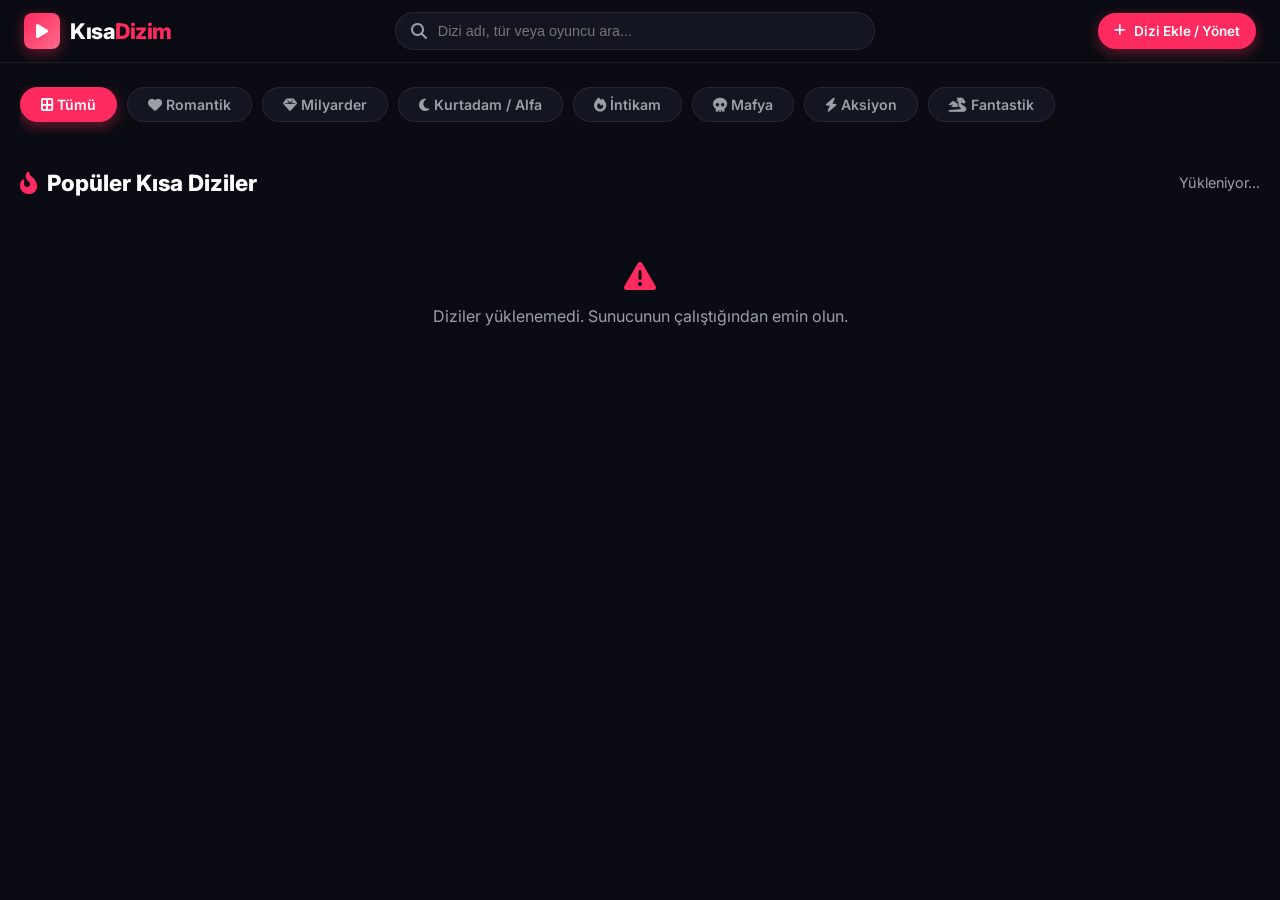
==== static/index.html @ 817a52bb "Add files via upload" ====
<!DOCTYPE html>
<html lang="tr">
<head>
  <meta charset="UTF-8">
  <meta name="viewport" content="width=device-width, initial-scale=1.0">
  <title>KısaDizim - Dikey Mini Dizi & Kısa Dizi İzle (Full HD)</title>
  <meta name="description" content="KısaDizim.com - En popüler dikey kısa dizileri, ReelShort, DramaBox ve GoodShort mini dizilerini Türkçe Dublaj ve Altyazılı Full HD ücretsiz izleyin.">
  <link rel="stylesheet" href="https://cdnjs.cloudflare.com/ajax/libs/font-awesome/6.5.1/css/all.min.css">
  <link rel="preconnect" href="https://fonts.googleapis.com">
  <link rel="preconnect" href="https://fonts.gstatic.com" crossorigin>
  <link href="https://fonts.googleapis.com/css2?family=Inter:wght@400;600;700;800&display=swap" rel="stylesheet">
  <link rel="stylesheet" href="/static/css/style.css">
</head>
<body>

  <!-- NAVBAR -->
  <header class="navbar">
    <a href="/" class="nav-brand">
      <div class="brand-icon">
        <i class="fas fa-play"></i>
      </div>
      <div>Kısa<span class="brand-accent">Dizim</span></div>
    </a>

    <div class="search-container">
      <i class="fas fa-search search-icon"></i>
      <input type="text" id="searchInput" class="search-input" placeholder="Dizi adı, tür veya oyuncu ara..." autocomplete="off">
    </div>

    <div class="nav-links">
      <a href="/admin" class="nav-btn primary">
        <i class="fas fa-plus"></i> Dizi Ekle / Yönet
      </a>
    </div>
  </header>

  <!-- MAIN CONTENT -->
  <main class="main-container">

    <!-- HERO FEATURED BANNER -->
    <section id="heroSection" class="hero-banner" style="display: none;">
      <div class="hero-overlay"></div>
      <div class="hero-content">
        <div class="hero-badges">
          <span class="badge badge-primary">Trend #1</span>
          <span class="badge badge-gold"><i class="fas fa-star"></i> 9.9</span>
          <span class="badge badge-glass" id="heroCategory">Fantastik</span>
        </div>
        <h1 class="hero-title" id="heroTitle">Yükleniyor...</h1>
        <p class="hero-desc" id="heroDesc"></p>
        <div class="hero-actions">
          <a href="#" id="heroPlayBtn" class="btn-cta">
            <i class="fas fa-play"></i> Hemen İzle
          </a>
          <a href="#" id="heroDetailBtn" class="btn-secondary">
            <i class="fas fa-info-circle"></i> Bölümler & Detay
          </a>
        </div>
      </div>
    </section>

    <!-- CATEGORY FILTER PILLS -->
    <div class="category-bar" id="categoryBar">
      <button class="cat-pill active" data-cat="Tümü"><i class="fas fa-border-all"></i> Tümü</button>
      <button class="cat-pill" data-cat="Romantik"><i class="fas fa-heart"></i> Romantik</button>
      <button class="cat-pill" data-cat="Milyarder"><i class="fas fa-gem"></i> Milyarder</button>
      <button class="cat-pill" data-cat="Kurtadam"><i class="fas fa-moon"></i> Kurtadam / Alfa</button>
      <button class="cat-pill" data-cat="İntikam"><i class="fas fa-fire"></i> İntikam</button>
      <button class="cat-pill" data-cat="Mafya"><i class="fas fa-skull"></i> Mafya</button>
      <button class="cat-pill" data-cat="Aksiyon"><i class="fas fa-bolt"></i> Aksiyon</button>
      <button class="cat-pill" data-cat="Fantastik"><i class="fas fa-dragon"></i> Fantastik</button>
    </div>

    <!-- DRAMA GRID -->
    <section>
      <div class="section-header">
        <h2 class="section-title">
          <i class="fas fa-fire-flame-curved"></i> Popüler Kısa Diziler
        </h2>
        <span id="seriesCount" style="color: var(--text-muted); font-size: 0.9rem;">Yükleniyor...</span>
      </div>

      <div class="drama-grid" id="dramaGrid">
        <!-- Rendered dynamically by app.js -->
      </div>
    </section>

  </main>

  <script src="/static/js/app.js"></script>
</body>
</html>
---- static/css/style.css ----
/* ========================================================
   KısaDizim - Modern Dikey Kısa Dizi Platformu CSS
   ======================================================== */

:root {
  --bg-main: #0b0c13;
  --bg-card: #131520;
  --bg-card-hover: #1c1e2e;
  --bg-overlay: rgba(11, 12, 19, 0.85);
  --primary: #ff2a5f;
  --primary-hover: #e01e4f;
  --primary-glow: rgba(255, 42, 95, 0.4);
  --accent-gold: #ffb400;
  --text-main: #ffffff;
  --text-muted: #9aa0a6;
  --border-color: rgba(255, 255, 255, 0.08);
  --radius-sm: 8px;
  --radius-md: 14px;
  --radius-lg: 20px;
  --transition: all 0.25s cubic-bezier(0.4, 0, 0.2, 1);
  --font-family: 'Inter', -apple-system, BlinkMacSystemFont, "Segoe UI", Roboto, sans-serif;
}

* {
  box-sizing: border-box;
  margin: 0;
  padding: 0;
}

body {
  font-family: var(--font-family);
  background-color: var(--bg-main);
  color: var(--text-main);
  min-height: 100vh;
  overflow-x: hidden;
  line-height: 1.5;
}

a {
  color: inherit;
  text-decoration: none;
}

button {
  font-family: inherit;
  cursor: pointer;
  border: none;
  background: none;
}

/* ========================================================
   HEADER & NAVBAR
   ======================================================== */
.navbar {
  position: sticky;
  top: 0;
  z-index: 100;
  background: rgba(11, 12, 19, 0.92);
  backdrop-filter: blur(16px);
  -webkit-backdrop-filter: blur(16px);
  border-bottom: 1px solid var(--border-color);
  padding: 12px 24px;
  display: flex;
  align-items: center;
  justify-content: space-between;
  gap: 20px;
}

.nav-brand {
  display: flex;
  align-items: center;
  gap: 10px;
  font-size: 1.35rem;
  font-weight: 800;
  letter-spacing: -0.5px;
  color: #fff;
}

.brand-icon {
  background: linear-gradient(135deg, var(--primary), #ff6b8b);
  width: 36px;
  height: 36px;
  border-radius: var(--radius-sm);
  display: flex;
  align-items: center;
  justify-content: center;
  box-shadow: 0 4px 14px var(--primary-glow);
  color: #fff;
  font-size: 1rem;
}

.brand-accent {
  color: var(--primary);
}

.search-container {
  flex: 1;
  max-width: 480px;
  position: relative;
}

.search-input {
  width: 100%;
  padding: 10px 16px 10px 42px;
  background: var(--bg-card);
  border: 1px solid var(--border-color);
  border-radius: 999px;
  color: #fff;
  font-size: 0.9rem;
  transition: var(--transition);
  outline: none;
}

.search-input:focus {
  border-color: var(--primary);
  box-shadow: 0 0 0 3px var(--primary-glow);
  background: #171926;
}

.search-icon {
  position: absolute;
  left: 16px;
  top: 50%;
  transform: translateY(-50%);
  color: var(--text-muted);
  pointer-events: none;
}

.nav-links {
  display: flex;
  align-items: center;
  gap: 16px;
}

.nav-btn {
  display: inline-flex;
  align-items: center;
  gap: 8px;
  padding: 8px 16px;
  border-radius: 999px;
  font-size: 0.85rem;
  font-weight: 600;
  transition: var(--transition);
  color: var(--text-muted);
}

.nav-btn:hover {
  color: #fff;
  background: rgba(255, 255, 255, 0.05);
}

.nav-btn.primary {
  background: var(--primary);
  color: #fff;
  box-shadow: 0 4px 14px var(--primary-glow);
}

.nav-btn.primary:hover {
  background: var(--primary-hover);
  transform: translateY(-1px);
}

/* ========================================================
   CONTAINER & LAYOUT
   ======================================================== */
.main-container {
  max-width: 1320px;
  margin: 0 auto;
  padding: 24px 20px 60px;
}

/* ========================================================
   HERO BANNER
   ======================================================== */
.hero-banner {
  position: relative;
  border-radius: var(--radius-lg);
  overflow: hidden;
  margin-bottom: 36px;
  background-size: cover;
  background-position: center;
  min-height: 420px;
  display: flex;
  align-items: flex-end;
  border: 1px solid var(--border-color);
  box-shadow: 0 20px 40px rgba(0, 0, 0, 0.6);
}

.hero-overlay {
  position: absolute;
  inset: 0;
  background: linear-gradient(0deg, #0b0c13 0%, rgba(11, 12, 19, 0.7) 50%, rgba(11, 12, 19, 0.3) 100%);
}

.hero-content {
  position: relative;
  z-index: 2;
  padding: 40px;
  max-width: 650px;
}

.hero-badges {
  display: flex;
  gap: 8px;
  margin-bottom: 12px;
}

.badge {
  padding: 4px 10px;
  border-radius: 6px;
  font-size: 0.75rem;
  font-weight: 700;
  text-transform: uppercase;
  letter-spacing: 0.5px;
}

.badge-primary {
  background: var(--primary);
  color: #fff;
}

.badge-gold {
  background: var(--accent-gold);
  color: #000;
}

.badge-glass {
  background: rgba(255, 255, 255, 0.15);
  backdrop-filter: blur(8px);
  color: #fff;
}

.hero-title {
  font-size: 2.2rem;
  font-weight: 800;
  line-height: 1.2;
  margin-bottom: 12px;
}

.hero-desc {
  font-size: 0.95rem;
  color: #d1d5db;
  line-height: 1.6;
  margin-bottom: 24px;
  display: -webkit-box;
  -webkit-line-clamp: 3;
  -webkit-box-orient: vertical;
  overflow: hidden;
}

.hero-actions {
  display: flex;
  align-items: center;
  gap: 14px;
}

.btn-cta {
  display: inline-flex;
  align-items: center;
  gap: 10px;
  background: var(--primary);
  color: #fff;
  font-weight: 700;
  font-size: 1rem;
  padding: 12px 28px;
  border-radius: 999px;
  box-shadow: 0 6px 20px var(--primary-glow);
  transition: var(--transition);
}

.btn-cta:hover {
  background: var(--primary-hover);
  transform: translateY(-2px);
  box-shadow: 0 8px 25px rgba(255, 42, 95, 0.6);
}

.btn-secondary {
  display: inline-flex;
  align-items: center;
  gap: 8px;
  background: rgba(255, 255, 255, 0.1);
  backdrop-filter: blur(10px);
  color: #fff;
  font-weight: 600;
  font-size: 0.95rem;
  padding: 12px 24px;
  border-radius: 999px;
  transition: var(--transition);
}

.btn-secondary:hover {
  background: rgba(255, 255, 255, 0.2);
}

/* ========================================================
   CATEGORY PILLS
   ======================================================== */
.category-bar {
  display: flex;
  gap: 10px;
  overflow-x: auto;
  padding-bottom: 12px;
  margin-bottom: 32px;
  scrollbar-width: none;
}

.category-bar::-webkit-scrollbar {
  display: none;
}

.cat-pill {
  padding: 8px 20px;
  background: var(--bg-card);
  border: 1px solid var(--border-color);
  border-radius: 999px;
  font-size: 0.88rem;
  font-weight: 600;
  color: var(--text-muted);
  white-space: nowrap;
  transition: var(--transition);
}

.cat-pill:hover,
.cat-pill.active {
  background: var(--primary);
  border-color: var(--primary);
  color: #fff;
  box-shadow: 0 4px 14px var(--primary-glow);
}

/* ========================================================
   DRAMA GRID & CARDS (Vertical 9:16 Aspect Ratio)
   ======================================================== */
.section-header {
  display: flex;
  align-items: center;
  justify-content: space-between;
  margin-bottom: 20px;
}

.section-title {
  font-size: 1.4rem;
  font-weight: 800;
  display: flex;
  align-items: center;
  gap: 10px;
}

.section-title i {
  color: var(--primary);
}

.drama-grid {
  display: grid;
  grid-template-columns: repeat(auto-fill, minmax(190px, 1fr));
  gap: 20px;
}

.drama-card {
  background: var(--bg-card);
  border-radius: var(--radius-md);
  overflow: hidden;
  border: 1px solid var(--border-color);
  transition: var(--transition);
  display: flex;
  flex-direction: column;
  position: relative;
}

.drama-card:hover {
  transform: translateY(-6px);
  border-color: rgba(255, 42, 95, 0.4);
  box-shadow: 0 12px 28px rgba(0, 0, 0, 0.6);
  background: var(--bg-card-hover);
}

.card-poster-wrap {
  position: relative;
  width: 100%;
  aspect-ratio: 9 / 13;
  overflow: hidden;
  background: #181a26;
}

.card-poster {
  width: 100%;
  height: 100%;
  object-fit: cover;
  transition: transform 0.4s ease;
}

.drama-card:hover .card-poster {
  transform: scale(1.06);
}

.poster-overlay {
  position: absolute;
  inset: 0;
  background: linear-gradient(0deg, rgba(11, 12, 19, 0.9) 0%, transparent 50%);
  display: flex;
  align-items: center;
  justify-content: center;
  opacity: 0;
  transition: var(--transition);
}

.drama-card:hover .poster-overlay {
  opacity: 1;
}

.play-hover-btn {
  width: 50px;
  height: 50px;
  border-radius: 50%;
  background: var(--primary);
  color: #fff;
  display: flex;
  align-items: center;
  justify-content: center;
  font-size: 1.2rem;
  box-shadow: 0 4px 18px var(--primary-glow);
  transform: scale(0.8);
  transition: var(--transition);
}

.drama-card:hover .play-hover-btn {
  transform: scale(1);
}

.badge-top-left {
  position: absolute;
  top: 10px;
  left: 10px;
  z-index: 2;
}

.badge-top-right {
  position: absolute;
  top: 10px;
  right: 10px;
  z-index: 2;
  display: flex;
  align-items: center;
  gap: 4px;
}

.card-info {
  padding: 14px;
  display: flex;
  flex-direction: column;
  flex: 1;
}

.card-title {
  font-size: 0.95rem;
  font-weight: 700;
  margin-bottom: 6px;
  line-height: 1.35;
  display: -webkit-box;
  -webkit-line-clamp: 2;
  -webkit-box-orient: vertical;
  overflow: hidden;
  color: #fff;
}

.card-meta {
  display: flex;
  align-items: center;
  justify-content: space-between;
  margin-top: auto;
  font-size: 0.78rem;
  color: var(--text-muted);
}

/* ========================================================
   DIZI DETAIL PAGE
   ======================================================== */
.detail-hero {
  position: relative;
  border-radius: var(--radius-lg);
  overflow: hidden;
  margin-bottom: 40px;
  padding: 50px 40px;
  background-size: cover;
  background-position: center;
  border: 1px solid var(--border-color);
}

.detail-hero-overlay {
  position: absolute;
  inset: 0;
  background: linear-gradient(90deg, #0b0c13 20%, rgba(11, 12, 19, 0.85) 60%, rgba(11, 12, 19, 0.4) 100%);
}

.detail-content {
  position: relative;
  z-index: 2;
  display: flex;
  gap: 36px;
  align-items: flex-start;
}

.detail-poster-img {
  width: 240px;
  aspect-ratio: 9 / 13;
  object-fit: cover;
  border-radius: var(--radius-md);
  box-shadow: 0 16px 36px rgba(0, 0, 0, 0.8);
  border: 1px solid var(--border-color);
  flex-shrink: 0;
}

.detail-info {
  flex: 1;
}

.detail-title {
  font-size: 2.2rem;
  font-weight: 800;
  margin-bottom: 12px;
  line-height: 1.2;
}

.detail-stats {
  display: flex;
  gap: 16px;
  margin-bottom: 18px;
  font-size: 0.9rem;
  color: var(--text-muted);
}

.stat-item {
  display: flex;
  align-items: center;
  gap: 6px;
}

.stat-item i {
  color: var(--accent-gold);
}

.detail-desc {
  font-size: 0.98rem;
  color: #d1d5db;
  line-height: 1.7;
  margin-bottom: 28px;
  max-width: 800px;
}

/* Episode Grid on Detail Page */
.episodes-section {
  margin-top: 36px;
}

.episodes-grid {
  display: grid;
  grid-template-columns: repeat(auto-fill, minmax(140px, 1fr));
  gap: 12px;
  margin-top: 20px;
}

.ep-card {
  background: var(--bg-card);
  border: 1px solid var(--border-color);
  border-radius: var(--radius-sm);
  padding: 16px 12px;
  text-align: center;
  transition: var(--transition);
  display: flex;
  flex-direction: column;
  align-items: center;
  gap: 8px;
}

.ep-card:hover {
  background: var(--bg-card-hover);
  border-color: var(--primary);
  transform: translateY(-2px);
}

.ep-card i {
  color: var(--primary);
  font-size: 1.2rem;
}

.ep-number {
  font-weight: 700;
  font-size: 0.95rem;
}

.ep-duration {
  font-size: 0.75rem;
  color: var(--text-muted);
}

/* ========================================================
   VERTICAL VIDEO PLAYER (TikTok / Reels Style 9:16)
   ======================================================== */
.player-page {
  position: fixed;
  inset: 0;
  background: #000;
  overflow: hidden;
  display: flex;
  align-items: center;
  justify-content: center;
}

.vertical-viewport {
  position: relative;
  width: 100%;
  max-width: 480px;
  height: 100vh;
  background: #000;
  display: flex;
  align-items: center;
  justify-content: center;
  overflow: hidden;
  box-shadow: 0 0 50px rgba(0, 0, 0, 0.9);
}

.video-element {
  width: 100%;
  height: 100%;
  object-fit: cover;
  background: #000;
}

/* Player UI Overlays */
.player-top-bar {
  position: absolute;
  top: 0;
  left: 0;
  right: 0;
  padding: 20px 16px;
  background: linear-gradient(180deg, rgba(0, 0, 0, 0.8) 0%, transparent 100%);
  display: flex;
  align-items: center;
  gap: 12px;
  z-index: 10;
}

.btn-back {
  width: 40px;
  height: 40px;
  border-radius: 50%;
  background: rgba(0, 0, 0, 0.5);
  backdrop-filter: blur(8px);
  color: #fff;
  display: flex;
  align-items: center;
  justify-content: center;
  font-size: 1.1rem;
  transition: var(--transition);
}

.btn-back:hover {
  background: var(--primary);
}

.player-header-info {
  flex: 1;
  overflow: hidden;
}

.player-series-title {
  font-size: 0.95rem;
  font-weight: 700;
  white-space: nowrap;
  overflow: hidden;
  text-overflow: ellipsis;
}

.player-ep-title {
  font-size: 0.8rem;
  color: var(--text-muted);
}

/* Right Floating Action Icons */
.player-side-actions {
  position: absolute;
  right: 14px;
  bottom: 120px;
  display: flex;
  flex-direction: column;
  gap: 18px;
  z-index: 10;
}

.side-action-btn {
  width: 48px;
  height: 48px;
  border-radius: 50%;
  background: rgba(0, 0, 0, 0.6);
  backdrop-filter: blur(8px);
  border: 1px solid rgba(255, 255, 255, 0.2);
  color: #fff;
  display: flex;
  flex-direction: column;
  align-items: center;
  justify-content: center;
  font-size: 1.15rem;
  transition: var(--transition);
}

.side-action-btn:hover {
  background: var(--primary);
  border-color: var(--primary);
  transform: scale(1.1);
}

.side-action-btn span {
  font-size: 0.65rem;
  font-weight: 700;
  margin-top: 2px;
}

/* Center Play/Pause indicator on tap */
.center-tap-indicator {
  position: absolute;
  top: 50%;
  left: 50%;
  transform: translate(-50%, -50%);
  width: 80px;
  height: 80px;
  border-radius: 50%;
  background: rgba(0, 0, 0, 0.65);
  display: flex;
  align-items: center;
  justify-content: center;
  font-size: 2.2rem;
  color: #fff;
  pointer-events: none;
  opacity: 0;
  transition: opacity 0.2s ease;
  z-index: 12;
}

.center-tap-indicator.show {
  opacity: 1;
}

/* Seek Animations */
.seek-ripple {
  position: absolute;
  top: 0;
  bottom: 0;
  width: 40%;
  display: flex;
  align-items: center;
  justify-content: center;
  font-size: 1.8rem;
  color: #fff;
  background: rgba(255, 255, 255, 0.1);
  opacity: 0;
  pointer-events: none;
  transition: opacity 0.3s ease;
  z-index: 11;
}

.seek-ripple.left {
  left: 0;
  border-top-right-radius: 50%;
  border-bottom-right-radius: 50%;
}

.seek-ripple.right {
  right: 0;
  border-top-left-radius: 50%;
  border-bottom-left-radius: 50%;
}

.seek-ripple.active {
  opacity: 1;
}

/* Player Bottom Bar */
.player-bottom-bar {
  position: absolute;
  bottom: 0;
  left: 0;
  right: 0;
  padding: 16px;
  background: linear-gradient(0deg, rgba(0, 0, 0, 0.85) 0%, transparent 100%);
  z-index: 10;
  display: flex;
  flex-direction: column;
  gap: 10px;
}

/* Progress Slider */
.progress-container {
  width: 100%;
  height: 4px;
  background: rgba(255, 255, 255, 0.25);
  border-radius: 2px;
  cursor: pointer;
  position: relative;
  transition: height 0.2s ease;
}

.progress-container:hover {
  height: 8px;
}

.progress-fill {
  position: absolute;
  left: 0;
  top: 0;
  bottom: 0;
  background: var(--primary);
  border-radius: 2px;
  width: 0%;
}

.player-controls-row {
  display: flex;
  align-items: center;
  justify-content: space-between;
  font-size: 0.85rem;
}

.nav-episode-btns {
  display: flex;
  gap: 8px;
}

.ep-nav-btn {
  padding: 6px 14px;
  border-radius: 999px;
  background: rgba(255, 255, 255, 0.15);
  backdrop-filter: blur(6px);
  color: #fff;
  font-weight: 600;
  font-size: 0.8rem;
  display: flex;
  align-items: center;
  gap: 6px;
  transition: var(--transition);
}

.ep-nav-btn:hover:not(:disabled) {
  background: var(--primary);
}

.ep-nav-btn:disabled {
  opacity: 0.4;
  cursor: not-allowed;
}

/* Episode Drawer / Modal */
.episode-drawer {
  position: absolute;
  bottom: 0;
  left: 0;
  right: 0;
  background: var(--bg-card);
  border-top-left-radius: var(--radius-lg);
  border-top-right-radius: var(--radius-lg);
  max-height: 70vh;
  padding: 20px;
  z-index: 30;
  transform: translateY(100%);
  transition: transform 0.3s cubic-bezier(0.4, 0, 0.2, 1);
  display: flex;
  flex-direction: column;
  border-top: 1px solid var(--border-color);
}

.episode-drawer.open {
  transform: translateY(0);
}

.drawer-header {
  display: flex;
  align-items: center;
  justify-content: space-between;
  margin-bottom: 16px;
  padding-bottom: 12px;
  border-bottom: 1px solid var(--border-color);
}

.drawer-title {
  font-size: 1.1rem;
  font-weight: 700;
}

.drawer-close-btn {
  font-size: 1.2rem;
  color: var(--text-muted);
}

.drawer-list {
  overflow-y: auto;
  display: grid;
  grid-template-columns: repeat(4, 1fr);
  gap: 10px;
  padding-right: 4px;
}

.drawer-item {
  padding: 12px 8px;
  border-radius: var(--radius-sm);
  background: #1b1e2c;
  border: 1px solid var(--border-color);
  text-align: center;
  font-weight: 600;
  font-size: 0.85rem;
  transition: var(--transition);
}

.drawer-item:hover,
.drawer-item.active {
  background: var(--primary);
  border-color: var(--primary);
  color: #fff;
}

/* Auto-Next Countdown Toast */
.auto-next-toast {
  position: absolute;
  top: 80px;
  left: 50%;
  transform: translateX(-50%);
  background: rgba(19, 21, 32, 0.95);
  border: 1px solid var(--primary);
  border-radius: 999px;
  padding: 10px 20px;
  display: flex;
  align-items: center;
  gap: 12px;
  z-index: 20;
  box-shadow: 0 8px 24px rgba(0, 0, 0, 0.7);
  display: none;
}

/* ========================================================
   ADMIN PANEL STYLES
   ======================================================== */
.admin-card {
  background: var(--bg-card);
  border: 1px solid var(--border-color);
  border-radius: var(--radius-lg);
  padding: 30px;
  margin-bottom: 30px;
}

.form-group {
  margin-bottom: 18px;
}

.form-label {
  display: block;
  font-size: 0.88rem;
  font-weight: 600;
  margin-bottom: 6px;
  color: #d1d5db;
}

.form-control {
  width: 100%;
  padding: 10px 14px;
  background: #0f1017;
  border: 1px solid var(--border-color);
  border-radius: var(--radius-sm);
  color: #fff;
  font-size: 0.9rem;
  outline: none;
}

.form-control:focus {
  border-color: var(--primary);
}

/* ========================================================
   RESPONSIVE DESIGN
   ======================================================== */
@media (max-width: 768px) {
  .hero-content {
    padding: 24px;
  }
  .hero-title {
    font-size: 1.6rem;
  }
  .detail-content {
    flex-direction: column;
    align-items: center;
    text-align: center;
  }
  .detail-stats {
    justify-content: center;
  }
  .detail-poster-img {
    width: 180px;
  }
  .drawer-list {
    grid-template-columns: repeat(3, 1fr);
  }
}
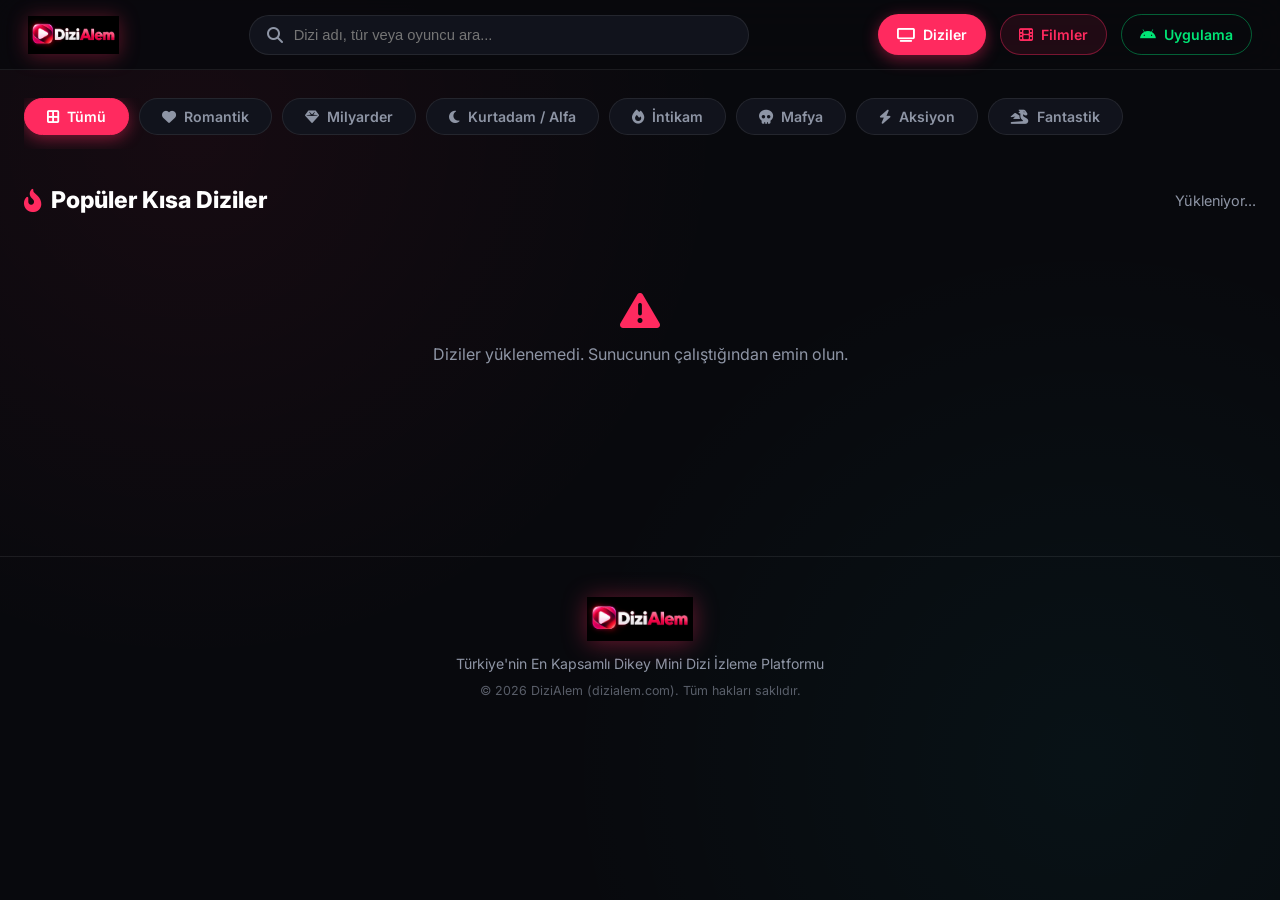
==== commit 57996a1b: "Add files via upload" ====
--- a/static/index.html
+++ b/static/index.html
@@ -3,23 +3,22 @@
 <head>
   <meta charset="UTF-8">
   <meta name="viewport" content="width=device-width, initial-scale=1.0">
-  <title>KısaDizim - Dikey Mini Dizi & Kısa Dizi İzle (Full HD)</title>
-  <meta name="description" content="KısaDizim.com - En popüler dikey kısa dizileri, ReelShort, DramaBox ve GoodShort mini dizilerini Türkçe Dublaj ve Altyazılı Full HD ücretsiz izleyin.">
+  <title>DiziAlem - Dikey Mini Dizi & Kısa Dizi İzle (Full HD)</title>
+  <meta name="description" content="DiziAlem (dizialem.com) - En popüler dikey kısa dizileri, ReelShort, DramaBox ve GoodShort mini dizilerini Türkçe Dublaj ve Türkçe Altyazılı Full HD ücretsiz izleyin.">
+  <link rel="icon" type="image/png" href="/static/img/favicon.png">
+  <link rel="apple-touch-icon" href="/static/img/favicon.png">
   <link rel="stylesheet" href="https://cdnjs.cloudflare.com/ajax/libs/font-awesome/6.5.1/css/all.min.css">
   <link rel="preconnect" href="https://fonts.googleapis.com">
   <link rel="preconnect" href="https://fonts.gstatic.com" crossorigin>
-  <link href="https://fonts.googleapis.com/css2?family=Inter:wght@400;600;700;800&display=swap" rel="stylesheet">
-  <link rel="stylesheet" href="/static/css/style.css">
+  <link href="https://fonts.googleapis.com/css2?family=Inter:wght@400;600;700;800;900&display=swap" rel="stylesheet">
+  <link rel="stylesheet" href="/static/css/style.css?v=2.2">
 </head>
 <body>
 
   <!-- NAVBAR -->
   <header class="navbar">
     <a href="/" class="nav-brand">
-      <div class="brand-icon">
-        <i class="fas fa-play"></i>
-      </div>
-      <div>Kısa<span class="brand-accent">Dizim</span></div>
+      <img src="/static/img/logo.png" alt="DiziAlem" class="nav-logo-img" style="height: 42px; width: auto; max-height: 42px; display: block;">
     </a>
 
     <div class="search-container">
@@ -28,13 +27,19 @@
     </div>
 
     <div class="nav-links">
-      <a href="/admin" class="nav-btn primary">
-        <i class="fas fa-plus"></i> Dizi Ekle / Yönet
+      <a href="/" class="nav-btn primary">
+        <i class="fas fa-tv"></i> Diziler
+      </a>
+      <a href="/filmler" class="nav-btn" style="border-color: rgba(255, 42, 95, 0.4); color: #ff2a5f; background: rgba(255, 42, 95, 0.1);">
+        <i class="fas fa-film"></i> Filmler
+      </a>
+      <a href="/DiziAlem.apk" class="nav-btn" style="border-color: rgba(0, 230, 118, 0.4); color: #00e676;">
+        <i class="fab fa-android"></i> Uygulama
       </a>
     </div>
   </header>
 
-  <!-- MAIN CONTENT -->
+  <!-- MAIN CONTAINER -->
   <main class="main-container">
 
     <!-- HERO FEATURED BANNER -->
@@ -42,9 +47,10 @@
       <div class="hero-overlay"></div>
       <div class="hero-content">
         <div class="hero-badges">
-          <span class="badge badge-primary">Trend #1</span>
+          <span class="badge badge-primary"><i class="fas fa-fire"></i> Trend #1</span>
           <span class="badge badge-gold"><i class="fas fa-star"></i> 9.9</span>
           <span class="badge badge-glass" id="heroCategory">Fantastik</span>
+          <span class="badge badge-cyan" id="heroTag">Türkçe Altyazılı</span>
         </div>
         <h1 class="hero-title" id="heroTitle">Yükleniyor...</h1>
         <p class="hero-desc" id="heroDesc"></p>
@@ -53,7 +59,7 @@
             <i class="fas fa-play"></i> Hemen İzle
           </a>
           <a href="#" id="heroDetailBtn" class="btn-secondary">
-            <i class="fas fa-info-circle"></i> Bölümler & Detay
+            <i class="fas fa-info-circle"></i> Bölümler & Bilgi
           </a>
         </div>
       </div>
@@ -87,6 +93,13 @@
 
   </main>
 
-  <script src="/static/js/app.js"></script>
+  <!-- FOOTER -->
+  <footer style="border-top: 1px solid var(--border-color); padding: 40px 24px; text-align: center; color: var(--text-muted); font-size: 0.88rem; margin-top: 60px;">
+    <img src="/static/img/logo.png" alt="DiziAlem" class="footer-logo-img" style="height: 44px; width: auto; max-height: 44px; margin: 0 auto 12px; display: block;">
+    <p>Türkiye'nin En Kapsamlı Dikey Mini Dizi İzleme Platformu</p>
+    <p style="margin-top: 8px; font-size: 0.78rem; opacity: 0.6;">© 2026 DiziAlem (dizialem.com). Tüm hakları saklıdır.</p>
+  </footer>
+
+  <script src="/static/js/app.js?v=2.4"></script>
 </body>
 </html>
--- a/static/css/style.css
+++ b/static/css/style.css
@@ -1,23 +1,26 @@
 /* ========================================================
-   KısaDizim - Modern Dikey Kısa Dizi Platformu CSS
+   DiziAlem (dizialem.com) v2.0 - Ultra Modern Dark Streaming Platform
    ======================================================== */
 
 :root {
-  --bg-main: #0b0c13;
-  --bg-card: #131520;
-  --bg-card-hover: #1c1e2e;
-  --bg-overlay: rgba(11, 12, 19, 0.85);
+  --bg-main: #08090d;
+  --bg-card: #11131c;
+  --bg-card-hover: #181b28;
+  --bg-glass: rgba(17, 19, 28, 0.75);
   --primary: #ff2a5f;
   --primary-hover: #e01e4f;
-  --primary-glow: rgba(255, 42, 95, 0.4);
+  --primary-glow: rgba(255, 42, 95, 0.45);
+  --accent-cyan: #00f2fe;
   --accent-gold: #ffb400;
+  --accent-green: #00e676;
   --text-main: #ffffff;
-  --text-muted: #9aa0a6;
+  --text-muted: #8e95a5;
   --border-color: rgba(255, 255, 255, 0.08);
+  --border-glow: rgba(255, 42, 95, 0.3);
   --radius-sm: 8px;
   --radius-md: 14px;
-  --radius-lg: 20px;
-  --transition: all 0.25s cubic-bezier(0.4, 0, 0.2, 1);
+  --radius-lg: 22px;
+  --transition: all 0.28s cubic-bezier(0.4, 0, 0.2, 1);
   --font-family: 'Inter', -apple-system, BlinkMacSystemFont, "Segoe UI", Roboto, sans-serif;
 }
 
@@ -34,6 +37,9 @@
   min-height: 100vh;
   overflow-x: hidden;
   line-height: 1.5;
+  background-image: 
+    radial-gradient(circle at 15% 15%, rgba(255, 42, 95, 0.06) 0%, transparent 40%),
+    radial-gradient(circle at 85% 85%, rgba(0, 242, 254, 0.04) 0%, transparent 40%);
 }
 
 a {
@@ -55,11 +61,11 @@
   position: sticky;
   top: 0;
   z-index: 100;
-  background: rgba(11, 12, 19, 0.92);
-  backdrop-filter: blur(16px);
-  -webkit-backdrop-filter: blur(16px);
+  background: rgba(8, 9, 13, 0.88);
+  backdrop-filter: blur(20px);
+  -webkit-backdrop-filter: blur(20px);
   border-bottom: 1px solid var(--border-color);
-  padding: 12px 24px;
+  padding: 14px 28px;
   display: flex;
   align-items: center;
   justify-content: space-between;
@@ -69,44 +75,73 @@
 .nav-brand {
   display: flex;
   align-items: center;
-  gap: 10px;
-  font-size: 1.35rem;
+  gap: 12px;
+  font-size: 1.45rem;
   font-weight: 800;
   letter-spacing: -0.5px;
   color: #fff;
+  text-decoration: none;
+}
+
+.nav-logo-img {
+  height: 38px !important;
+  max-height: 40px !important;
+  max-width: 170px !important;
+  width: auto !important;
+  object-fit: contain;
+  display: block;
+  filter: drop-shadow(0 2px 10px rgba(255, 42, 95, 0.35));
+  transition: transform 0.2s ease;
+}
+
+.nav-brand:hover .nav-logo-img {
+  transform: scale(1.04);
+}
+
+.footer-logo-img {
+  height: 44px !important;
+  max-height: 46px !important;
+  max-width: 190px !important;
+  width: auto !important;
+  object-fit: contain;
+  display: block;
+  margin: 0 auto 12px;
+  filter: drop-shadow(0 2px 12px rgba(255, 42, 95, 0.4));
 }
 
 .brand-icon {
   background: linear-gradient(135deg, var(--primary), #ff6b8b);
-  width: 36px;
-  height: 36px;
-  border-radius: var(--radius-sm);
+  width: 38px;
+  height: 38px;
+  border-radius: 10px;
   display: flex;
   align-items: center;
   justify-content: center;
-  box-shadow: 0 4px 14px var(--primary-glow);
-  color: #fff;
-  font-size: 1rem;
+  box-shadow: 0 4px 18px var(--primary-glow);
+  color: #fff;
+  font-size: 1.05rem;
 }
 
 .brand-accent {
-  color: var(--primary);
+  background: linear-gradient(90deg, var(--primary), #ff758c);
+  -webkit-background-clip: text;
+  -webkit-text-fill-color: transparent;
 }
 
 .search-container {
   flex: 1;
-  max-width: 480px;
+  max-width: 500px;
   position: relative;
 }
 
 .search-input {
   width: 100%;
-  padding: 10px 16px 10px 42px;
+  padding: 11px 18px 11px 44px;
   background: var(--bg-card);
   border: 1px solid var(--border-color);
   border-radius: 999px;
   color: #fff;
-  font-size: 0.9rem;
+  font-size: 0.92rem;
   transition: var(--transition);
   outline: none;
 }
@@ -114,12 +149,12 @@
 .search-input:focus {
   border-color: var(--primary);
   box-shadow: 0 0 0 3px var(--primary-glow);
-  background: #171926;
+  background: #151824;
 }
 
 .search-icon {
   position: absolute;
-  left: 16px;
+  left: 18px;
   top: 50%;
   transform: translateY(-50%);
   color: var(--text-muted);
@@ -129,44 +164,46 @@
 .nav-links {
   display: flex;
   align-items: center;
-  gap: 16px;
+  gap: 14px;
 }
 
 .nav-btn {
   display: inline-flex;
   align-items: center;
   gap: 8px;
-  padding: 8px 16px;
+  padding: 9px 18px;
   border-radius: 999px;
-  font-size: 0.85rem;
+  font-size: 0.88rem;
   font-weight: 600;
   transition: var(--transition);
   color: var(--text-muted);
+  border: 1px solid transparent;
 }
 
 .nav-btn:hover {
   color: #fff;
-  background: rgba(255, 255, 255, 0.05);
+  background: rgba(255, 255, 255, 0.06);
 }
 
 .nav-btn.primary {
   background: var(--primary);
   color: #fff;
-  box-shadow: 0 4px 14px var(--primary-glow);
+  box-shadow: 0 4px 16px var(--primary-glow);
 }
 
 .nav-btn.primary:hover {
   background: var(--primary-hover);
   transform: translateY(-1px);
+  box-shadow: 0 6px 20px var(--primary-glow);
 }
 
 /* ========================================================
    CONTAINER & LAYOUT
    ======================================================== */
 .main-container {
-  max-width: 1320px;
+  max-width: 1360px;
   margin: 0 auto;
-  padding: 24px 20px 60px;
+  padding: 28px 24px 80px;
 }
 
 /* ========================================================
@@ -176,47 +213,56 @@
   position: relative;
   border-radius: var(--radius-lg);
   overflow: hidden;
-  margin-bottom: 36px;
+  margin-bottom: 40px;
   background-size: cover;
   background-position: center;
-  min-height: 420px;
+  min-height: 440px;
   display: flex;
   align-items: flex-end;
   border: 1px solid var(--border-color);
-  box-shadow: 0 20px 40px rgba(0, 0, 0, 0.6);
+  box-shadow: 0 24px 50px rgba(0, 0, 0, 0.7);
+  transition: background-image 0.5s ease-in-out;
 }
 
 .hero-overlay {
   position: absolute;
   inset: 0;
-  background: linear-gradient(0deg, #0b0c13 0%, rgba(11, 12, 19, 0.7) 50%, rgba(11, 12, 19, 0.3) 100%);
+  background: linear-gradient(0deg, #08090d 0%, rgba(8, 9, 13, 0.75) 50%, rgba(8, 9, 13, 0.25) 100%);
 }
 
 .hero-content {
   position: relative;
   z-index: 2;
-  padding: 40px;
-  max-width: 650px;
+  padding: 44px;
+  max-width: 700px;
 }
 
 .hero-badges {
   display: flex;
   gap: 8px;
-  margin-bottom: 12px;
+  margin-bottom: 14px;
 }
 
 .badge {
-  padding: 4px 10px;
+  padding: 5px 12px;
   border-radius: 6px;
   font-size: 0.75rem;
   font-weight: 700;
   text-transform: uppercase;
   letter-spacing: 0.5px;
+  display: inline-flex;
+  align-items: center;
+  gap: 5px;
 }
 
 .badge-primary {
   background: var(--primary);
   color: #fff;
+}
+
+.badge-cyan {
+  background: var(--accent-cyan);
+  color: #000;
 }
 
 .badge-gold {
@@ -225,23 +271,24 @@
 }
 
 .badge-glass {
-  background: rgba(255, 255, 255, 0.15);
-  backdrop-filter: blur(8px);
+  background: rgba(255, 255, 255, 0.14);
+  backdrop-filter: blur(10px);
   color: #fff;
 }
 
 .hero-title {
-  font-size: 2.2rem;
+  font-size: 2.4rem;
   font-weight: 800;
   line-height: 1.2;
-  margin-bottom: 12px;
+  margin-bottom: 14px;
+  text-shadow: 0 2px 10px rgba(0,0,0,0.8);
 }
 
 .hero-desc {
-  font-size: 0.95rem;
+  font-size: 0.98rem;
   color: #d1d5db;
-  line-height: 1.6;
-  margin-bottom: 24px;
+  line-height: 1.65;
+  margin-bottom: 26px;
   display: -webkit-box;
   -webkit-line-clamp: 3;
   -webkit-box-orient: vertical;
@@ -251,27 +298,26 @@
 .hero-actions {
   display: flex;
   align-items: center;
-  gap: 14px;
+  gap: 16px;
 }
 
 .btn-cta {
   display: inline-flex;
   align-items: center;
   gap: 10px;
-  background: var(--primary);
+  background: linear-gradient(135deg, var(--primary), #ff477e);
   color: #fff;
   font-weight: 700;
   font-size: 1rem;
-  padding: 12px 28px;
+  padding: 13px 30px;
   border-radius: 999px;
-  box-shadow: 0 6px 20px var(--primary-glow);
+  box-shadow: 0 6px 22px var(--primary-glow);
   transition: var(--transition);
 }
 
 .btn-cta:hover {
-  background: var(--primary-hover);
   transform: translateY(-2px);
-  box-shadow: 0 8px 25px rgba(255, 42, 95, 0.6);
+  box-shadow: 0 8px 28px rgba(255, 42, 95, 0.65);
 }
 
 .btn-secondary {
@@ -279,17 +325,19 @@
   align-items: center;
   gap: 8px;
   background: rgba(255, 255, 255, 0.1);
-  backdrop-filter: blur(10px);
+  backdrop-filter: blur(12px);
+  border: 1px solid rgba(255, 255, 255, 0.12);
   color: #fff;
   font-weight: 600;
   font-size: 0.95rem;
-  padding: 12px 24px;
+  padding: 13px 26px;
   border-radius: 999px;
   transition: var(--transition);
 }
 
 .btn-secondary:hover {
-  background: rgba(255, 255, 255, 0.2);
+  background: rgba(255, 255, 255, 0.18);
+  border-color: rgba(255, 255, 255, 0.25);
 }
 
 /* ========================================================
@@ -299,8 +347,8 @@
   display: flex;
   gap: 10px;
   overflow-x: auto;
-  padding-bottom: 12px;
-  margin-bottom: 32px;
+  padding-bottom: 14px;
+  margin-bottom: 34px;
   scrollbar-width: none;
 }
 
@@ -309,7 +357,7 @@
 }
 
 .cat-pill {
-  padding: 8px 20px;
+  padding: 9px 22px;
   background: var(--bg-card);
   border: 1px solid var(--border-color);
   border-radius: 999px;
@@ -318,6 +366,9 @@
   color: var(--text-muted);
   white-space: nowrap;
   transition: var(--transition);
+  display: inline-flex;
+  align-items: center;
+  gap: 8px;
 }
 
 .cat-pill:hover,
@@ -325,21 +376,21 @@
   background: var(--primary);
   border-color: var(--primary);
   color: #fff;
-  box-shadow: 0 4px 14px var(--primary-glow);
+  box-shadow: 0 4px 16px var(--primary-glow);
 }
 
 /* ========================================================
-   DRAMA GRID & CARDS (Vertical 9:16 Aspect Ratio)
+   DRAMA GRID & 9:16 CARDS
    ======================================================== */
 .section-header {
   display: flex;
   align-items: center;
   justify-content: space-between;
-  margin-bottom: 20px;
+  margin-bottom: 22px;
 }
 
 .section-title {
-  font-size: 1.4rem;
+  font-size: 1.45rem;
   font-weight: 800;
   display: flex;
   align-items: center;
@@ -352,8 +403,8 @@
 
 .drama-grid {
   display: grid;
-  grid-template-columns: repeat(auto-fill, minmax(190px, 1fr));
-  gap: 20px;
+  grid-template-columns: repeat(auto-fill, minmax(195px, 1fr));
+  gap: 22px;
 }
 
 .drama-card {
@@ -368,9 +419,9 @@
 }
 
 .drama-card:hover {
-  transform: translateY(-6px);
-  border-color: rgba(255, 42, 95, 0.4);
-  box-shadow: 0 12px 28px rgba(0, 0, 0, 0.6);
+  transform: translateY(-8px);
+  border-color: var(--border-glow);
+  box-shadow: 0 16px 36px rgba(0, 0, 0, 0.7);
   background: var(--bg-card-hover);
 }
 
@@ -379,24 +430,24 @@
   width: 100%;
   aspect-ratio: 9 / 13;
   overflow: hidden;
-  background: #181a26;
+  background: #141724;
 }
 
 .card-poster {
   width: 100%;
   height: 100%;
   object-fit: cover;
-  transition: transform 0.4s ease;
+  transition: transform 0.45s ease;
 }
 
 .drama-card:hover .card-poster {
-  transform: scale(1.06);
+  transform: scale(1.08);
 }
 
 .poster-overlay {
   position: absolute;
   inset: 0;
-  background: linear-gradient(0deg, rgba(11, 12, 19, 0.9) 0%, transparent 50%);
+  background: linear-gradient(0deg, rgba(8, 9, 13, 0.95) 0%, rgba(8, 9, 13, 0.2) 60%, transparent 100%);
   display: flex;
   align-items: center;
   justify-content: center;
@@ -409,16 +460,16 @@
 }
 
 .play-hover-btn {
-  width: 50px;
-  height: 50px;
+  width: 52px;
+  height: 52px;
   border-radius: 50%;
   background: var(--primary);
   color: #fff;
   display: flex;
   align-items: center;
   justify-content: center;
-  font-size: 1.2rem;
-  box-shadow: 0 4px 18px var(--primary-glow);
+  font-size: 1.25rem;
+  box-shadow: 0 4px 20px var(--primary-glow);
   transform: scale(0.8);
   transition: var(--transition);
 }
@@ -445,7 +496,7 @@
 }
 
 .card-info {
-  padding: 14px;
+  padding: 14px 16px;
   display: flex;
   flex-direction: column;
   flex: 1;
@@ -454,7 +505,7 @@
 .card-title {
   font-size: 0.95rem;
   font-weight: 700;
-  margin-bottom: 6px;
+  margin-bottom: 8px;
   line-height: 1.35;
   display: -webkit-box;
   -webkit-line-clamp: 2;
@@ -489,23 +540,23 @@
 .detail-hero-overlay {
   position: absolute;
   inset: 0;
-  background: linear-gradient(90deg, #0b0c13 20%, rgba(11, 12, 19, 0.85) 60%, rgba(11, 12, 19, 0.4) 100%);
+  background: linear-gradient(90deg, #08090d 20%, rgba(8, 9, 13, 0.88) 60%, rgba(8, 9, 13, 0.45) 100%);
 }
 
 .detail-content {
   position: relative;
   z-index: 2;
   display: flex;
-  gap: 36px;
+  gap: 40px;
   align-items: flex-start;
 }
 
 .detail-poster-img {
-  width: 240px;
+  width: 250px;
   aspect-ratio: 9 / 13;
   object-fit: cover;
   border-radius: var(--radius-md);
-  box-shadow: 0 16px 36px rgba(0, 0, 0, 0.8);
+  box-shadow: 0 20px 40px rgba(0, 0, 0, 0.85);
   border: 1px solid var(--border-color);
   flex-shrink: 0;
 }
@@ -515,17 +566,17 @@
 }
 
 .detail-title {
-  font-size: 2.2rem;
+  font-size: 2.4rem;
   font-weight: 800;
-  margin-bottom: 12px;
+  margin-bottom: 14px;
   line-height: 1.2;
 }
 
 .detail-stats {
   display: flex;
-  gap: 16px;
-  margin-bottom: 18px;
-  font-size: 0.9rem;
+  gap: 18px;
+  margin-bottom: 20px;
+  font-size: 0.92rem;
   color: var(--text-muted);
 }
 
@@ -540,21 +591,20 @@
 }
 
 .detail-desc {
-  font-size: 0.98rem;
+  font-size: 1rem;
   color: #d1d5db;
   line-height: 1.7;
   margin-bottom: 28px;
-  max-width: 800px;
-}
-
-/* Episode Grid on Detail Page */
+  max-width: 820px;
+}
+
 .episodes-section {
-  margin-top: 36px;
+  margin-top: 40px;
 }
 
 .episodes-grid {
   display: grid;
-  grid-template-columns: repeat(auto-fill, minmax(140px, 1fr));
+  grid-template-columns: repeat(auto-fill, minmax(130px, 1fr));
   gap: 12px;
   margin-top: 20px;
 }
@@ -563,24 +613,25 @@
   background: var(--bg-card);
   border: 1px solid var(--border-color);
   border-radius: var(--radius-sm);
-  padding: 16px 12px;
+  padding: 16px 10px;
   text-align: center;
   transition: var(--transition);
   display: flex;
   flex-direction: column;
   align-items: center;
-  gap: 8px;
+  gap: 6px;
 }
 
 .ep-card:hover {
   background: var(--bg-card-hover);
   border-color: var(--primary);
   transform: translateY(-2px);
+  box-shadow: 0 4px 14px var(--primary-glow);
 }
 
 .ep-card i {
   color: var(--primary);
-  font-size: 1.2rem;
+  font-size: 1.25rem;
 }
 
 .ep-number {
@@ -594,7 +645,7 @@
 }
 
 /* ========================================================
-   VERTICAL VIDEO PLAYER (TikTok / Reels Style 9:16)
+   VERTICAL VIDEO PLAYER (TikTok 9:16)
    ======================================================== */
 .player-page {
   position: fixed;
@@ -616,7 +667,7 @@
   align-items: center;
   justify-content: center;
   overflow: hidden;
-  box-shadow: 0 0 50px rgba(0, 0, 0, 0.9);
+  box-shadow: 0 0 60px rgba(0, 0, 0, 0.95);
 }
 
 .video-element {
@@ -626,14 +677,26 @@
   background: #000;
 }
 
-/* Player UI Overlays */
+/* Subtitle Styling */
+video::cue {
+  background-color: rgba(0, 0, 0, 0.8) !important;
+  color: #ffffff !important;
+  font-family: 'Inter', -apple-system, sans-serif !important;
+  font-size: 15px !important;
+  font-weight: 700 !important;
+  line-height: 1.4 !important;
+  border-radius: 4px !important;
+  padding: 4px 8px !important;
+  text-shadow: 0 1px 3px rgba(0,0,0,0.9);
+}
+
 .player-top-bar {
   position: absolute;
   top: 0;
   left: 0;
   right: 0;
-  padding: 20px 16px;
-  background: linear-gradient(180deg, rgba(0, 0, 0, 0.8) 0%, transparent 100%);
+  padding: 20px 18px;
+  background: linear-gradient(180deg, rgba(0, 0, 0, 0.85) 0%, transparent 100%);
   display: flex;
   align-items: center;
   gap: 12px;
@@ -641,16 +704,16 @@
 }
 
 .btn-back {
-  width: 40px;
-  height: 40px;
+  width: 42px;
+  height: 42px;
   border-radius: 50%;
-  background: rgba(0, 0, 0, 0.5);
-  backdrop-filter: blur(8px);
+  background: rgba(0, 0, 0, 0.55);
+  backdrop-filter: blur(10px);
   color: #fff;
   display: flex;
   align-items: center;
   justify-content: center;
-  font-size: 1.1rem;
+  font-size: 1.15rem;
   transition: var(--transition);
 }
 
@@ -664,7 +727,7 @@
 }
 
 .player-series-title {
-  font-size: 0.95rem;
+  font-size: 1rem;
   font-weight: 700;
   white-space: nowrap;
   overflow: hidden;
@@ -672,34 +735,33 @@
 }
 
 .player-ep-title {
-  font-size: 0.8rem;
+  font-size: 0.82rem;
   color: var(--text-muted);
 }
 
-/* Right Floating Action Icons */
 .player-side-actions {
   position: absolute;
   right: 14px;
   bottom: 120px;
   display: flex;
   flex-direction: column;
-  gap: 18px;
+  gap: 16px;
   z-index: 10;
 }
 
 .side-action-btn {
-  width: 48px;
-  height: 48px;
+  width: 50px;
+  height: 50px;
   border-radius: 50%;
-  background: rgba(0, 0, 0, 0.6);
-  backdrop-filter: blur(8px);
+  background: rgba(0, 0, 0, 0.65);
+  backdrop-filter: blur(10px);
   border: 1px solid rgba(255, 255, 255, 0.2);
   color: #fff;
   display: flex;
   flex-direction: column;
   align-items: center;
   justify-content: center;
-  font-size: 1.15rem;
+  font-size: 1.2rem;
   transition: var(--transition);
 }
 
@@ -715,20 +777,19 @@
   margin-top: 2px;
 }
 
-/* Center Play/Pause indicator on tap */
 .center-tap-indicator {
   position: absolute;
   top: 50%;
   left: 50%;
   transform: translate(-50%, -50%);
-  width: 80px;
-  height: 80px;
+  width: 84px;
+  height: 84px;
   border-radius: 50%;
-  background: rgba(0, 0, 0, 0.65);
+  background: rgba(0, 0, 0, 0.7);
   display: flex;
   align-items: center;
   justify-content: center;
-  font-size: 2.2rem;
+  font-size: 2.4rem;
   color: #fff;
   pointer-events: none;
   opacity: 0;
@@ -740,7 +801,6 @@
   opacity: 1;
 }
 
-/* Seek Animations */
 .seek-ripple {
   position: absolute;
   top: 0;
@@ -751,65 +811,47 @@
   justify-content: center;
   font-size: 1.8rem;
   color: #fff;
-  background: rgba(255, 255, 255, 0.1);
+  background: rgba(255, 255, 255, 0.12);
   opacity: 0;
   pointer-events: none;
   transition: opacity 0.3s ease;
   z-index: 11;
 }
 
-.seek-ripple.left {
-  left: 0;
-  border-top-right-radius: 50%;
-  border-bottom-right-radius: 50%;
-}
-
-.seek-ripple.right {
-  right: 0;
-  border-top-left-radius: 50%;
-  border-bottom-left-radius: 50%;
-}
-
-.seek-ripple.active {
-  opacity: 1;
-}
-
-/* Player Bottom Bar */
+.seek-ripple.left { left: 0; border-top-right-radius: 50%; border-bottom-right-radius: 50%; }
+.seek-ripple.right { right: 0; border-top-left-radius: 50%; border-bottom-left-radius: 50%; }
+.seek-ripple.active { opacity: 1; }
+
 .player-bottom-bar {
   position: absolute;
   bottom: 0;
   left: 0;
   right: 0;
-  padding: 16px;
-  background: linear-gradient(0deg, rgba(0, 0, 0, 0.85) 0%, transparent 100%);
+  padding: 18px;
+  background: linear-gradient(0deg, rgba(0, 0, 0, 0.9) 0%, transparent 100%);
   z-index: 10;
   display: flex;
   flex-direction: column;
   gap: 10px;
 }
 
-/* Progress Slider */
 .progress-container {
   width: 100%;
-  height: 4px;
+  height: 5px;
   background: rgba(255, 255, 255, 0.25);
-  border-radius: 2px;
+  border-radius: 3px;
   cursor: pointer;
   position: relative;
   transition: height 0.2s ease;
 }
 
-.progress-container:hover {
-  height: 8px;
-}
+.progress-container:hover { height: 9px; }
 
 .progress-fill {
   position: absolute;
-  left: 0;
-  top: 0;
-  bottom: 0;
+  left: 0; top: 0; bottom: 0;
   background: var(--primary);
-  border-radius: 2px;
+  border-radius: 3px;
   width: 0%;
 }
 
@@ -817,43 +859,31 @@
   display: flex;
   align-items: center;
   justify-content: space-between;
-  font-size: 0.85rem;
-}
-
-.nav-episode-btns {
-  display: flex;
-  gap: 8px;
-}
+  font-size: 0.88rem;
+}
+
+.nav-episode-btns { display: flex; gap: 8px; }
 
 .ep-nav-btn {
-  padding: 6px 14px;
+  padding: 7px 16px;
   border-radius: 999px;
   background: rgba(255, 255, 255, 0.15);
-  backdrop-filter: blur(6px);
+  backdrop-filter: blur(8px);
   color: #fff;
   font-weight: 600;
-  font-size: 0.8rem;
+  font-size: 0.82rem;
   display: flex;
   align-items: center;
   gap: 6px;
   transition: var(--transition);
 }
 
-.ep-nav-btn:hover:not(:disabled) {
-  background: var(--primary);
-}
-
-.ep-nav-btn:disabled {
-  opacity: 0.4;
-  cursor: not-allowed;
-}
-
-/* Episode Drawer / Modal */
+.ep-nav-btn:hover:not(:disabled) { background: var(--primary); }
+.ep-nav-btn:disabled { opacity: 0.4; cursor: not-allowed; }
+
 .episode-drawer {
   position: absolute;
-  bottom: 0;
-  left: 0;
-  right: 0;
+  bottom: 0; left: 0; right: 0;
   background: var(--bg-card);
   border-top-left-radius: var(--radius-lg);
   border-top-right-radius: var(--radius-lg);
@@ -867,9 +897,7 @@
   border-top: 1px solid var(--border-color);
 }
 
-.episode-drawer.open {
-  transform: translateY(0);
-}
+.episode-drawer.open { transform: translateY(0); }
 
 .drawer-header {
   display: flex;
@@ -880,15 +908,8 @@
   border-bottom: 1px solid var(--border-color);
 }
 
-.drawer-title {
-  font-size: 1.1rem;
-  font-weight: 700;
-}
-
-.drawer-close-btn {
-  font-size: 1.2rem;
-  color: var(--text-muted);
-}
+.drawer-title { font-size: 1.1rem; font-weight: 700; }
+.drawer-close-btn { font-size: 1.25rem; color: var(--text-muted); }
 
 .drawer-list {
   overflow-y: auto;
@@ -905,27 +926,25 @@
   border: 1px solid var(--border-color);
   text-align: center;
   font-weight: 600;
-  font-size: 0.85rem;
-  transition: var(--transition);
-}
-
-.drawer-item:hover,
-.drawer-item.active {
+  font-size: 0.88rem;
+  transition: var(--transition);
+}
+
+.drawer-item:hover, .drawer-item.active {
   background: var(--primary);
   border-color: var(--primary);
   color: #fff;
 }
 
-/* Auto-Next Countdown Toast */
 .auto-next-toast {
   position: absolute;
   top: 80px;
   left: 50%;
   transform: translateX(-50%);
-  background: rgba(19, 21, 32, 0.95);
+  background: rgba(17, 19, 28, 0.95);
   border: 1px solid var(--primary);
   border-radius: 999px;
-  padding: 10px 20px;
+  padding: 10px 22px;
   display: flex;
   align-items: center;
   gap: 12px;
@@ -935,7 +954,7 @@
 }
 
 /* ========================================================
-   ADMIN PANEL STYLES
+   ADMIN & BOT STYLES
    ======================================================== */
 .admin-card {
   background: var(--bg-card);
@@ -943,57 +962,958 @@
   border-radius: var(--radius-lg);
   padding: 30px;
   margin-bottom: 30px;
-}
-
-.form-group {
-  margin-bottom: 18px;
-}
-
-.form-label {
-  display: block;
-  font-size: 0.88rem;
-  font-weight: 600;
-  margin-bottom: 6px;
-  color: #d1d5db;
-}
-
-.form-control {
+  position: relative;
+}
+
+.card-glowing {
+  border-color: var(--border-glow);
+  box-shadow: 0 10px 30px rgba(255, 42, 95, 0.15);
+}
+
+.bot-terminal {
+  background: #040507;
+  border: 1px solid rgba(0, 242, 254, 0.25);
+  border-radius: var(--radius-sm);
+  padding: 14px 18px;
+  font-family: 'Courier New', Courier, monospace;
+  font-size: 0.84rem;
+  color: #00f2fe;
+  max-height: 200px;
+  overflow-y: auto;
+  line-height: 1.6;
+}
+
+.bot-terminal div {
+  margin-bottom: 4px;
+  word-break: break-all;
+}
+
+.progress-bar-wrap {
   width: 100%;
-  padding: 10px 14px;
-  background: #0f1017;
-  border: 1px solid var(--border-color);
-  border-radius: var(--radius-sm);
-  color: #fff;
-  font-size: 0.9rem;
-  outline: none;
-}
-
-.form-control:focus {
-  border-color: var(--primary);
+  height: 12px;
+  background: rgba(255, 255, 255, 0.1);
+  border-radius: 6px;
+  overflow: hidden;
+  margin: 14px 0;
+}
+
+.progress-bar-inner {
+  height: 100%;
+  background: linear-gradient(90deg, var(--primary), var(--accent-cyan));
+  width: 0%;
+  transition: width 0.3s ease;
+}
+
+.switch-toggle {
+  position: relative;
+  display: inline-block;
+  width: 50px;
+  height: 26px;
+}
+
+.switch-toggle input {
+  opacity: 0;
+  width: 0;
+  height: 0;
+}
+
+.slider-switch {
+  position: absolute;
+  cursor: pointer;
+  inset: 0;
+  background-color: #2c3044;
+  transition: .3s;
+  border-radius: 34px;
+}
+
+.slider-switch:before {
+  position: absolute;
+  content: "";
+  height: 18px;
+  width: 18px;
+  left: 4px;
+  bottom: 4px;
+  background-color: white;
+  transition: .3s;
+  border-radius: 50%;
+}
+
+input:checked + .slider-switch {
+  background-color: var(--accent-green);
+}
+
+input:checked + .slider-switch:before {
+  transform: translateX(24px);
 }
 
 /* ========================================================
    RESPONSIVE DESIGN
    ======================================================== */
 @media (max-width: 768px) {
-  .hero-content {
-    padding: 24px;
+  .hero-content { padding: 24px; }
+  .hero-title { font-size: 1.7rem; }
+  .detail-content { flex-direction: column; align-items: center; text-align: center; }
+  .detail-stats { justify-content: center; }
+  .detail-poster-img { width: 190px; }
+  .drawer-list { grid-template-columns: repeat(3, 1fr); }
+  .navbar { padding: 12px 16px; }
+  .search-container { display: none; }
+}
+
+/* ========================================================
+   VIDEO FAST-START LOADER & TAP TO PLAY OVERLAYS
+   ======================================================== */
+.video-loader {
+  position: absolute;
+  inset: 0;
+  display: flex;
+  flex-direction: column;
+  align-items: center;
+  justify-content: center;
+  gap: 16px;
+  background: rgba(8, 9, 13, 0.7);
+  backdrop-filter: blur(8px);
+  z-index: 25;
+  pointer-events: none;
+  transition: opacity 0.25s ease;
+}
+
+.loader-spinner {
+  width: 50px;
+  height: 50px;
+  border: 4px solid rgba(255, 42, 95, 0.2);
+  border-top-color: var(--primary);
+  border-radius: 50%;
+  animation: spinLoader 0.75s infinite linear;
+}
+
+@keyframes spinLoader {
+  to { transform: rotate(360deg); }
+}
+
+.loader-text {
+  color: #fff;
+  font-size: 0.92rem;
+  font-weight: 600;
+  letter-spacing: 0.5px;
+}
+
+.tap-play-overlay {
+  position: absolute;
+  inset: 0;
+  display: flex;
+  flex-direction: column;
+  align-items: center;
+  justify-content: center;
+  gap: 14px;
+  background: rgba(0, 0, 0, 0.6);
+  z-index: 30;
+  cursor: pointer;
+}
+
+.tap-play-btn {
+  width: 76px;
+  height: 76px;
+  border-radius: 50%;
+  background: var(--gradient-primary);
+  display: flex;
+  align-items: center;
+  justify-content: center;
+  color: #fff;
+  font-size: 2rem;
+  box-shadow: 0 0 30px rgba(255, 42, 95, 0.6);
+  animation: pulsePlay 1.8s infinite;
+}
+
+@keyframes pulsePlay {
+  0% { transform: scale(1); box-shadow: 0 0 0 0 rgba(255, 42, 95, 0.7); }
+  70% { transform: scale(1.08); box-shadow: 0 0 0 18px rgba(255, 42, 95, 0); }
+  100% { transform: scale(1); box-shadow: 0 0 0 0 rgba(255, 42, 95, 0); }
+}
+
+.tap-play-overlay span {
+  color: #fff;
+  font-weight: 700;
+  font-size: 1.05rem;
+  text-shadow: 0 2px 8px rgba(0,0,0,0.8);
+}
+
+
+/* ========================================================
+   DiziAlem - FILMLER & SINEMA MODU STYLES
+   ======================================================== */
+
+.movies-layout {
+  display: grid;
+  grid-template-columns: 1fr 300px;
+  gap: 30px;
+  margin-top: 25px;
+  align-items: start;
+}
+
+@media (max-width: 992px) {
+  .movies-layout {
+    grid-template-columns: 1fr;
+    gap: 24px;
   }
-  .hero-title {
-    font-size: 1.6rem;
+}
+
+.movies-main-col {
+  min-width: 0;
+}
+
+/* Toolbar */
+.movies-toolbar {
+  display: flex;
+  align-items: center;
+  justify-content: space-between;
+  flex-wrap: wrap;
+  gap: 16px;
+  margin-bottom: 16px;
+}
+
+.movies-toolbar-left .section-title {
+  margin: 0;
+  display: flex;
+  align-items: center;
+  gap: 10px;
+}
+
+.sort-select-wrapper {
+  display: flex;
+  align-items: center;
+  gap: 8px;
+  background: var(--bg-card);
+  border: 1px solid var(--border-color);
+  padding: 6px 14px;
+  border-radius: var(--radius-sm);
+  color: var(--text-muted);
+  font-size: 0.9rem;
+}
+
+.sort-select {
+  background: transparent;
+  color: #fff;
+  border: none;
+  outline: none;
+  font-size: 0.9rem;
+  font-family: inherit;
+  cursor: pointer;
+}
+
+.sort-select option {
+  background: #151824;
+  color: #fff;
+}
+
+/* Quick Filter Chips */
+.quick-filter-chips {
+  display: flex;
+  align-items: center;
+  gap: 10px;
+  overflow-x: auto;
+  padding-bottom: 12px;
+  margin-bottom: 20px;
+}
+
+.filter-chip {
+  padding: 8px 18px;
+  border-radius: 20px;
+  background: var(--bg-card);
+  border: 1px solid var(--border-color);
+  color: var(--text-muted);
+  font-size: 0.88rem;
+  font-weight: 600;
+  white-space: nowrap;
+  transition: var(--transition);
+}
+
+.filter-chip:hover {
+  border-color: rgba(255, 42, 95, 0.4);
+  color: #fff;
+  transform: translateY(-2px);
+}
+
+.filter-chip.active {
+  background: linear-gradient(135deg, #ff2a5f, #ff5e3a);
+  color: #fff;
+  border-color: transparent;
+  box-shadow: 0 4px 15px rgba(255, 42, 95, 0.35);
+}
+
+/* MOVIE CARDS GRID */
+.movie-cards-grid {
+  display: grid;
+  grid-template-columns: repeat(auto-fill, minmax(200px, 1fr));
+  gap: 22px;
+}
+
+@media (max-width: 640px) {
+  .movie-cards-grid {
+    grid-template-columns: repeat(2, 1fr);
+    gap: 14px;
   }
-  .detail-content {
-    flex-direction: column;
-    align-items: center;
-    text-align: center;
-  }
-  .detail-stats {
-    justify-content: center;
-  }
-  .detail-poster-img {
-    width: 180px;
-  }
-  .drawer-list {
-    grid-template-columns: repeat(3, 1fr);
-  }
-}
+}
+
+.movie-card {
+  background: var(--bg-card);
+  border-radius: var(--radius-md);
+  overflow: hidden;
+  border: 1px solid var(--border-color);
+  transition: var(--transition);
+  display: flex;
+  flex-direction: column;
+}
+
+.movie-card:hover {
+  transform: translateY(-8px);
+  border-color: var(--primary);
+  box-shadow: 0 12px 30px rgba(0, 0, 0, 0.6), 0 0 20px rgba(255, 42, 95, 0.25);
+}
+
+.movie-card-link {
+  display: flex;
+  flex-direction: column;
+  height: 100%;
+}
+
+.movie-poster-box {
+  position: relative;
+  width: 100%;
+  aspect-ratio: 2 / 3;
+  overflow: hidden;
+  background: #0d0f17;
+}
+
+.movie-poster-img {
+  width: 100%;
+  height: 100%;
+  object-fit: cover;
+  transition: transform 0.4s ease;
+}
+
+.movie-card:hover .movie-poster-img {
+  transform: scale(1.06);
+}
+
+.movie-overlay-play {
+  position: absolute;
+  inset: 0;
+  background: rgba(0, 0, 0, 0.45);
+  display: flex;
+  align-items: center;
+  justify-content: center;
+  opacity: 0;
+  transition: opacity 0.25s ease;
+}
+
+.movie-card:hover .movie-overlay-play {
+  opacity: 1;
+}
+
+.play-icon-glow {
+  width: 52px;
+  height: 52px;
+  border-radius: 50%;
+  background: var(--primary);
+  display: flex;
+  align-items: center;
+  justify-content: center;
+  color: #fff;
+  font-size: 1.25rem;
+  box-shadow: 0 0 25px rgba(255, 42, 95, 0.8);
+  transform: scale(0.85);
+  transition: transform 0.25s cubic-bezier(0.34, 1.56, 0.64, 1);
+}
+
+.movie-card:hover .play-icon-glow {
+  transform: scale(1);
+}
+
+.movie-top-badges {
+  position: absolute;
+  top: 10px;
+  left: 10px;
+  right: 10px;
+  display: flex;
+  justify-content: space-between;
+  align-items: center;
+  pointer-events: none;
+  z-index: 2;
+}
+
+.badge-imdb-card {
+  background: rgba(15, 17, 26, 0.88);
+  backdrop-filter: blur(8px);
+  color: #ffb400;
+  font-weight: 800;
+  font-size: 0.78rem;
+  padding: 3px 8px;
+  border-radius: 6px;
+  border: 1px solid rgba(255, 180, 0, 0.4);
+  display: flex;
+  align-items: center;
+  gap: 4px;
+}
+
+.badge-hd-card {
+  background: rgba(0, 242, 254, 0.85);
+  color: #000;
+  font-weight: 900;
+  font-size: 0.7rem;
+  padding: 3px 7px;
+  border-radius: 6px;
+  letter-spacing: 0.5px;
+}
+
+.movie-bottom-badges {
+  position: absolute;
+  bottom: 8px;
+  left: 8px;
+  right: 8px;
+  pointer-events: none;
+  z-index: 2;
+}
+
+.badge-audio-card {
+  display: inline-flex;
+  align-items: center;
+  gap: 4px;
+  background: rgba(0, 0, 0, 0.75);
+  backdrop-filter: blur(6px);
+  color: #e0e0e0;
+  font-size: 0.7rem;
+  padding: 3px 8px;
+  border-radius: 6px;
+  border: 1px solid rgba(255, 255, 255, 0.15);
+}
+
+.movie-card-info {
+  padding: 14px;
+  display: flex;
+  flex-direction: column;
+  gap: 6px;
+  flex: 1;
+}
+
+.movie-card-title {
+  font-size: 0.98rem;
+  font-weight: 700;
+  color: #fff;
+  line-height: 1.35;
+  display: -webkit-box;
+  -webkit-line-clamp: 2;
+  -webkit-box-orient: vertical;
+  overflow: hidden;
+  text-overflow: ellipsis;
+}
+
+.movie-card-meta {
+  display: flex;
+  align-items: center;
+  gap: 6px;
+  font-size: 0.78rem;
+  color: var(--text-muted);
+  margin-top: auto;
+}
+
+.meta-dot {
+  color: rgba(255, 255, 255, 0.2);
+}
+
+.movie-meta-cat {
+  color: #ff5e3a;
+  font-weight: 600;
+  white-space: nowrap;
+  overflow: hidden;
+  text-overflow: ellipsis;
+}
+
+/* ========================================================
+   RIGHT SIDEBAR: FILM TARZLARI (GENRES)
+   ======================================================== */
+.movies-sidebar {
+  width: 100%;
+}
+
+.sticky-sidebar {
+  position: sticky;
+  top: 90px;
+  background: var(--bg-card);
+  border: 1px solid var(--border-color);
+  border-radius: var(--radius-lg);
+  padding: 22px;
+  box-shadow: 0 10px 30px rgba(0, 0, 0, 0.4);
+}
+
+.sidebar-header {
+  display: flex;
+  align-items: center;
+  justify-content: space-between;
+  margin-bottom: 6px;
+}
+
+.sidebar-title {
+  font-size: 1.15rem;
+  font-weight: 800;
+  color: #fff;
+  display: flex;
+  align-items: center;
+  gap: 10px;
+}
+
+.sidebar-badge {
+  background: rgba(255, 42, 95, 0.18);
+  color: var(--primary);
+  border: 1px solid rgba(255, 42, 95, 0.35);
+  font-size: 0.78rem;
+  font-weight: 700;
+  padding: 2px 10px;
+  border-radius: 12px;
+}
+
+.sidebar-subtitle {
+  font-size: 0.82rem;
+  color: var(--text-muted);
+  margin-bottom: 14px;
+}
+
+.genre-search-box {
+  display: flex;
+  align-items: center;
+  gap: 10px;
+  background: rgba(255, 255, 255, 0.04);
+  border: 1px solid var(--border-color);
+  padding: 8px 12px;
+  border-radius: var(--radius-sm);
+  margin-bottom: 14px;
+}
+
+.genre-search-box i {
+  color: var(--text-muted);
+  font-size: 0.85rem;
+}
+
+.genre-search-box input {
+  background: transparent;
+  border: none;
+  outline: none;
+  color: #fff;
+  font-size: 0.85rem;
+  font-family: inherit;
+  width: 100%;
+}
+
+.genre-list {
+  list-style: none;
+  max-height: 480px;
+  overflow-y: auto;
+  padding-right: 4px;
+  display: flex;
+  flex-direction: column;
+  gap: 4px;
+}
+
+.genre-list::-webkit-scrollbar {
+  width: 5px;
+}
+
+.genre-list::-webkit-scrollbar-thumb {
+  background: rgba(255, 255, 255, 0.15);
+  border-radius: 4px;
+}
+
+.genre-item {
+  display: flex;
+  align-items: center;
+  justify-content: space-between;
+  padding: 9px 12px;
+  border-radius: var(--radius-sm);
+  cursor: pointer;
+  transition: var(--transition);
+  color: #c4c9d4;
+  font-size: 0.9rem;
+}
+
+.genre-left {
+  display: flex;
+  align-items: center;
+  gap: 10px;
+}
+
+.genre-icon {
+  width: 18px;
+  color: var(--text-muted);
+  text-align: center;
+  font-size: 0.9rem;
+  transition: var(--transition);
+}
+
+.genre-item:hover {
+  background: rgba(255, 42, 95, 0.12);
+  color: #ff2a5f;
+  transform: translateX(4px);
+}
+
+.genre-item:hover .genre-icon {
+  color: #ff2a5f;
+}
+
+.genre-item.active {
+  background: linear-gradient(90deg, rgba(255, 42, 95, 0.28), rgba(255, 42, 95, 0.08));
+  border-left: 3px solid #ff2a5f;
+  color: #fff;
+  font-weight: 700;
+}
+
+.genre-item.active .genre-icon {
+  color: #ff2a5f;
+}
+
+.genre-count {
+  font-size: 0.75rem;
+  color: var(--text-muted);
+  background: rgba(255, 255, 255, 0.06);
+  padding: 2px 7px;
+  border-radius: 10px;
+}
+
+.genre-item.active .genre-count {
+  background: #ff2a5f;
+  color: #fff;
+}
+
+/* Promo app box in sidebar */
+.sidebar-promo-box {
+  margin-top: 18px;
+  padding-top: 16px;
+  border-top: 1px solid var(--border-color);
+  text-align: center;
+  display: flex;
+  flex-direction: column;
+  align-items: center;
+  gap: 8px;
+}
+
+.sidebar-promo-box .promo-icon {
+  font-size: 2rem;
+  color: #00e676;
+}
+
+.sidebar-promo-box h4 {
+  font-size: 0.95rem;
+  color: #fff;
+}
+
+.sidebar-promo-box p {
+  font-size: 0.78rem;
+  color: var(--text-muted);
+}
+
+.promo-download-btn {
+  display: inline-flex;
+  align-items: center;
+  gap: 8px;
+  background: rgba(0, 230, 118, 0.15);
+  color: #00e676;
+  border: 1px solid rgba(0, 230, 118, 0.35);
+  padding: 7px 16px;
+  border-radius: 20px;
+  font-size: 0.82rem;
+  font-weight: 700;
+  transition: var(--transition);
+  margin-top: 4px;
+}
+
+.promo-download-btn:hover {
+  background: #00e676;
+  color: #000;
+  box-shadow: 0 4px 15px rgba(0, 230, 118, 0.4);
+}
+
+/* ========================================================
+   CINEMA PLAYER PAGE (film_izle.html)
+   ======================================================== */
+.cinema-body {
+  background: #06070a;
+}
+
+.cinema-dimmer {
+  position: fixed;
+  inset: 0;
+  background: rgba(0, 0, 0, 0.92);
+  z-index: 40;
+  opacity: 0;
+  pointer-events: none;
+  transition: opacity 0.4s ease;
+}
+
+.cinema-dimmer.active {
+  opacity: 1;
+  pointer-events: auto;
+}
+
+.cinema-navbar {
+  position: relative;
+  z-index: 45;
+  display: flex;
+  align-items: center;
+  justify-content: space-between;
+}
+
+.cinema-nav-left {
+  display: flex;
+  align-items: center;
+  gap: 16px;
+}
+
+.back-link-btn {
+  display: inline-flex;
+  align-items: center;
+  gap: 8px;
+  padding: 8px 16px;
+  border-radius: var(--radius-sm);
+  background: rgba(255, 255, 255, 0.06);
+  border: 1px solid var(--border-color);
+  color: #fff;
+  font-weight: 600;
+  font-size: 0.9rem;
+  transition: var(--transition);
+}
+
+.back-link-btn:hover {
+  background: rgba(255, 42, 95, 0.15);
+  border-color: var(--primary);
+  color: var(--primary);
+}
+
+.cinema-nav-right {
+  display: flex;
+  align-items: center;
+  gap: 12px;
+}
+
+.cinema-control-btn {
+  display: inline-flex;
+  align-items: center;
+  gap: 8px;
+  padding: 8px 16px;
+  border-radius: var(--radius-sm);
+  background: rgba(255, 180, 0, 0.12);
+  border: 1px solid rgba(255, 180, 0, 0.3);
+  color: #ffb400;
+  font-weight: 600;
+  font-size: 0.88rem;
+  transition: var(--transition);
+}
+
+.cinema-control-btn:hover, .cinema-control-btn.active {
+  background: #ffb400;
+  color: #000;
+  box-shadow: 0 0 15px rgba(255, 180, 0, 0.5);
+}
+
+.cinema-container {
+  max-width: 1280px;
+  margin: 0 auto;
+  padding: 24px 20px 80px;
+  position: relative;
+  z-index: 42;
+}
+
+.player-wrapper {
+  position: relative;
+  z-index: 46;
+  margin-bottom: 28px;
+}
+
+.player-frame-box {
+  position: relative;
+  width: 100%;
+  padding-top: 56.25%; /* 16:9 Aspect Ratio */
+  background: #000;
+  border-radius: var(--radius-md);
+  overflow: hidden;
+  box-shadow: 0 20px 50px rgba(0, 0, 0, 0.8);
+  border: 1px solid rgba(255, 255, 255, 0.1);
+  transition: box-shadow 0.4s ease;
+}
+
+.player-frame-box.cinema-highlight {
+  box-shadow: 0 0 70px rgba(255, 42, 95, 0.5), 0 0 30px rgba(0, 242, 254, 0.3);
+}
+
+.player-frame-box iframe {
+  position: absolute;
+  top: 0;
+  left: 0;
+  width: 100%;
+  height: 100%;
+  border: none;
+}
+
+.player-loading-overlay {
+  position: absolute;
+  inset: 0;
+  background: #07090e;
+  display: flex;
+  flex-direction: column;
+  align-items: center;
+  justify-content: center;
+  gap: 16px;
+  z-index: 5;
+  color: var(--text-muted);
+}
+
+.movie-detail-box {
+  background: var(--bg-card);
+  border: 1px solid var(--border-color);
+  border-radius: var(--radius-lg);
+  padding: 28px;
+  margin-bottom: 40px;
+}
+
+.movie-detail-header {
+  display: flex;
+  align-items: flex-start;
+  justify-content: space-between;
+  gap: 20px;
+  flex-wrap: wrap;
+  padding-bottom: 20px;
+  border-bottom: 1px solid var(--border-color);
+  margin-bottom: 20px;
+}
+
+.movie-detail-title {
+  font-size: 1.85rem;
+  font-weight: 900;
+  color: #fff;
+  line-height: 1.25;
+  margin-bottom: 10px;
+}
+
+.movie-meta-row {
+  display: flex;
+  align-items: center;
+  flex-wrap: wrap;
+  gap: 12px;
+  font-size: 0.9rem;
+  color: var(--text-muted);
+}
+
+.meta-item.badge-imdb {
+  background: rgba(255, 180, 0, 0.15);
+  color: #ffb400;
+  border: 1px solid rgba(255, 180, 0, 0.4);
+  font-weight: 800;
+  padding: 4px 10px;
+  border-radius: 6px;
+}
+
+.meta-item.badge-quality {
+  background: rgba(0, 242, 254, 0.15);
+  color: #00f2fe;
+  border: 1px solid rgba(0, 242, 254, 0.35);
+  font-weight: 700;
+  padding: 4px 10px;
+  border-radius: 6px;
+}
+
+.meta-item.badge-audio {
+  background: rgba(0, 230, 118, 0.15);
+  color: #00e676;
+  border: 1px solid rgba(0, 230, 118, 0.35);
+  font-weight: 700;
+  padding: 4px 10px;
+  border-radius: 6px;
+}
+
+.movie-header-actions {
+  display: flex;
+  align-items: center;
+  gap: 12px;
+}
+
+.action-btn-pill {
+  display: inline-flex;
+  align-items: center;
+  gap: 8px;
+  padding: 9px 18px;
+  border-radius: 20px;
+  background: rgba(255, 255, 255, 0.06);
+  border: 1px solid var(--border-color);
+  color: #fff;
+  font-size: 0.88rem;
+  font-weight: 600;
+  cursor: pointer;
+  transition: var(--transition);
+}
+
+.action-btn-pill:hover {
+  background: rgba(255, 42, 95, 0.18);
+  border-color: var(--primary);
+  color: var(--primary);
+}
+
+.action-btn-pill.download-pill {
+  background: rgba(0, 230, 118, 0.15);
+  border-color: rgba(0, 230, 118, 0.4);
+  color: #00e676;
+}
+
+.action-btn-pill.download-pill:hover {
+  background: #00e676;
+  color: #000;
+}
+
+.movie-genres-row {
+  display: flex;
+  align-items: center;
+  flex-wrap: wrap;
+  gap: 10px;
+  margin-bottom: 20px;
+}
+
+.genre-tag-pill {
+  display: inline-flex;
+  align-items: center;
+  gap: 6px;
+  background: rgba(255, 255, 255, 0.05);
+  border: 1px solid var(--border-color);
+  padding: 6px 14px;
+  border-radius: 16px;
+  font-size: 0.82rem;
+  color: #c4c9d4;
+  transition: var(--transition);
+}
+
+.genre-tag-pill:hover {
+  background: rgba(255, 42, 95, 0.15);
+  border-color: var(--primary);
+  color: #fff;
+}
+
+.movie-description-block h3 {
+  font-size: 1.1rem;
+  font-weight: 700;
+  color: #fff;
+  margin-bottom: 10px;
+}
+
+.movie-description-block p {
+  color: #b0b6c6;
+  font-size: 0.95rem;
+  line-height: 1.7;
+}
+
+.related-movies-section {
+  margin-top: 40px;
+}
+
+.movie-hero {
+  border-radius: var(--radius-lg);
+  margin-bottom: 30px;
+  padding: 40px;
+  background-size: cover;
+  background-position: center top;
+}
